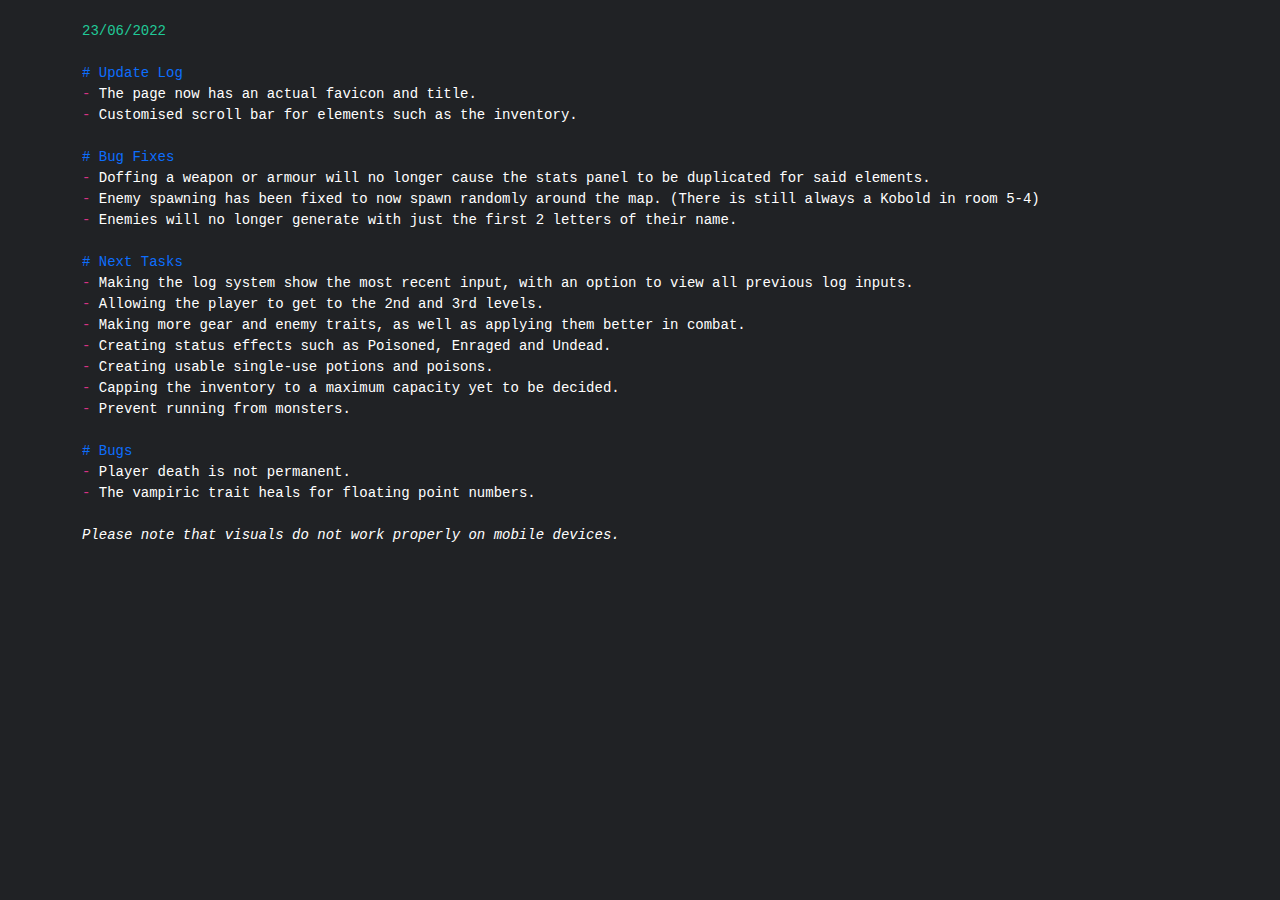
==== update-logs.html @ 74acd103 "Create update-logs.html" ====
<!doctype html>
<html lang="en">
    <head>
        <!-- Required meta tags -->
        <meta charset="utf-8">
        <meta name="viewport" content="width=device-width, initial-scale=1">

        <base href="https://narikraus.github.io/Rogue-like-RPG/" target="_blank">

        <!-- Bootstrap CSS -->
        <link href="https://cdn.jsdelivr.net/npm/bootstrap@5.0.2/dist/css/bootstrap.min.css" rel="stylesheet">
        
        <link href="assets/css/style.css" rel="stylesheet">

        <title>Rogue-Like Update Logs</title>
        <link rel="shortcut icon" href="assets/ico/Ico.ico">
    </head>
    <body>
        <main>
            <div class="container">

<!-- 23/06/2022 -->
<pre>
<code>
<span class="markdown-green">23/06/2022</span>

<span class="markdown-blue"># Update Log</span>
<span class="markdown-red">-</span> The page now has an actual favicon and title.
<span class="markdown-red">-</span> Customised scroll bar for elements such as the inventory.

<span class="markdown-blue"># Bug Fixes</span>
<span class="markdown-red">-</span> Doffing a weapon or armour will no longer cause the stats panel to be duplicated for said elements.
<span class="markdown-red">-</span> Enemy spawning has been fixed to now spawn randomly around the map. (There is still always a Kobold in room 5-4)
<span class="markdown-red">-</span> Enemies will no longer generate with just the first 2 letters of their name.

<span class="markdown-blue"># Next Tasks</span>
<span class="markdown-red">-</span> Making the log system show the most recent input, with an option to view all previous log inputs.
<span class="markdown-red">-</span> Allowing the player to get to the 2nd and 3rd levels.
<span class="markdown-red">-</span> Making more gear and enemy traits, as well as applying them better in combat.
<span class="markdown-red">-</span> Creating status effects such as Poisoned, Enraged and Undead.
<span class="markdown-red">-</span> Creating usable single-use potions and poisons.
<span class="markdown-red">-</span> Capping the inventory to a maximum capacity yet to be decided.
<span class="markdown-red">-</span> Prevent running from monsters.

<span class="markdown-blue"># Bugs</span>
<span class="markdown-red">-</span> Player death is not permanent.
<span class="markdown-red">-</span> The vampiric trait heals for floating point numbers.

<span class="markdown-italics">Please note that visuals do not work properly on mobile devices.</span>
</code>
</pre>

            </div>
        </main>

        <script src="https://cdn.jsdelivr.net/npm/bootstrap@5.0.2/dist/js/bootstrap.min.js"></script>
        <script src="https://code.jquery.com/jquery-3.6.0.min.js"></script>
    </body>
</html>
---- assets/css/style.css ----
:root {
    --name:Discord Dark;
    --background:#202225;
    --surface:#36393F;
    --onSurface:#FFFFFF;
    --separator:#72767D;
    --primary:#6D81CF;
    --onPrimary:#FFFFFF;
    --primaryVariant:#BDC8F1;
    --green:#81CE55;
    --red:#FF7E7E;
}

body {
    overflow-x: hidden;
    background-color: var(--background);
}

/* ===== Scrollbar CSS ===== */
  /* Firefox */
  * {
    scrollbar-width: auto;
    scrollbar-color: var(--surface) #00000000;
}

/* Chrome, Edge, and Safari */
*::-webkit-scrollbar {
    width: 16px;
}

*::-webkit-scrollbar-track {
    background: #00000000;
}

*::-webkit-scrollbar-thumb {
    background-color: var(--surface);
    border-radius: 10px;
    border: 3px solid var(--separator);
}

.pixel {
    height: 100px;
    width: 100px;
    border: none;
    margin: 0;
    padding: 0;
    background-color: var(--onSurface);
    text-align: center;
    line-height: 100px;
}
.pixel.middle {
    background-color: unset !important;
}
.pixel.up.active, .pixel.down.active, .pixel.left.active, .pixel.right.active {
    background-color: unset !important;
}

div, a, h2, button {
    color: var(--onSurface) !important;
}

.item-modal .info-title {
    padding: 8px;
    min-width: 100px;
    display: flex;
    align-items: center;
    font-size: 10px;
    font-weight: 700;
    letter-spacing: .3px;
    text-transform: uppercase;
    justify-content: center;
    background-color: var(--primary);
    color: var(--onPrimary);
    border-radius: 0.5em 0 0 0.5em;
}

.item-modal {
    margin: 60px 20px;
    height: calc(100vh - 120px);
    background-color: var(--surface);
}
.item-modal .info-content {
    padding: 10px 14px;
    display: flex;
    flex-direction: column;
    overflow: auto;
    max-height: 102px;
}
.info-value {
    display: flex;
    flex-wrap: wrap;
}

.inventory-item, .equipped-item, .attack-button, .close-log-button {
    padding: 8px;
    margin: 0.5em;
    min-width: 100px;
    display: flex;
    align-items: center;
    font-size: 10px;
    border-radius: 0.25rem!important;
    border-width: 0;
    text-transform: uppercase;
    justify-content: center;
}
.inventory-item[itemCatagory="Armour"], .equipped-item[itemCatagory="Armour"] {
    background-color: var(--green);
}
.inventory-item[itemCatagory="Weapon"], .equipped-item[itemCatagory="Weapon"] {
    background-color: var(--red);
}
.attack-button, .close-log-button {
    background-color: crimson;
}

.item-modal .item-wrapper {
    padding: 0 20px;
    height: 100%;
    display: flex;
    flex-direction: column;
    flex-grow: 1;
}

.border-shadow {
    padding: 24px;
    border-radius: 6px;
    box-shadow: 2px 2px 4px 2px rgba(0,0,0,.14);
}

#infoLog span {
    width: 100%;
}

.item-modal .info-box {
    padding: 0;
    min-height: 61px;
    display: flex;
    overflow: hidden;
}
.item-modal .info-box:first-child {
    margin-top: 4px;
}
.item-modal .info-box:not(:last-child) {
    margin-bottom: 16px;
}

.tip-info {
    border: var(--separator) 1px dotted;
    padding: 5px 20px 5px 5px;
    display: block;
    z-index: 100;
    background: var(--surface) no-repeat 100% 5%;
    color: var(--onSurface);
    left: 0px;
    margin-top: 1.5em!important;
    margin: 0.5em;
    width: 250px;
    position: absolute;
    top: 10px;
    text-decoration: none;
}

.update-container {
    background-color: rgba(0,0,0,0.75);
    height: 100vh;
    width: 100vw;
    position: fixed;
    top: 0;
    display: flex;
    justify-content: center;
    align-items: center;
}

.update-log {
    background-color: var(--surface);
    width: 60vw;
    max-height: 60vh;
    border-radius: 2em;
    border: double 3px var(--separator);
    display: flex;
    flex-direction: column;
    padding: 1em;
}

span.markdown-red {
    color: var(--bs-pink);
}
span.markdown-blue {
    color: var(--bs-blue);
}
span.markdown-green {
    color: var(--bs-teal);
}
span.markdown-italics {
    font-style: italic;
}
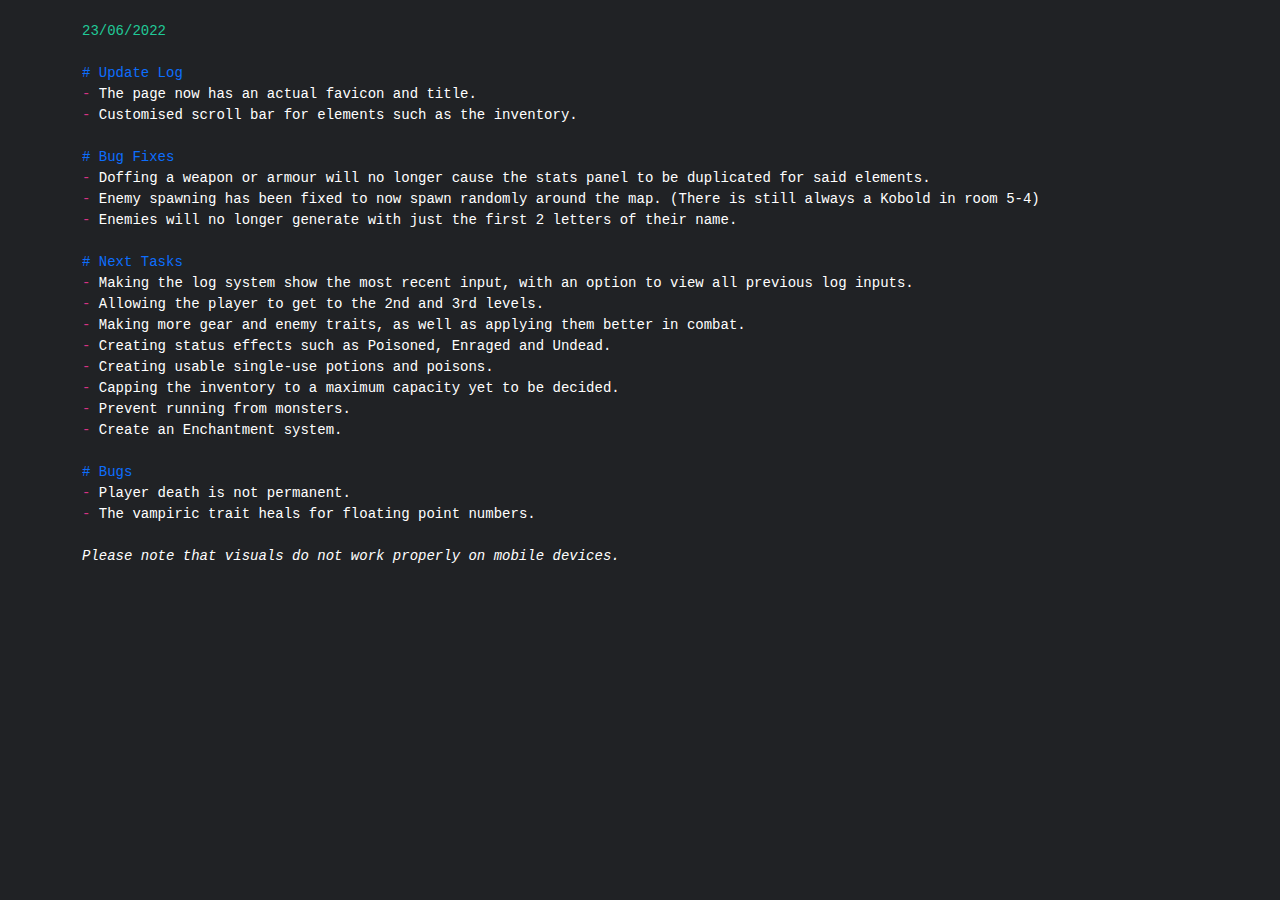
==== commit 5b7fa5fe: "Update update-logs.html" ====
--- a/update-logs.html
+++ b/update-logs.html
@@ -41,6 +41,7 @@
 <span class="markdown-red">-</span> Creating usable single-use potions and poisons.
 <span class="markdown-red">-</span> Capping the inventory to a maximum capacity yet to be decided.
 <span class="markdown-red">-</span> Prevent running from monsters.
+<span class="markdown-red">-</span> Create an Enchantment system.
 
 <span class="markdown-blue"># Bugs</span>
 <span class="markdown-red">-</span> Player death is not permanent.
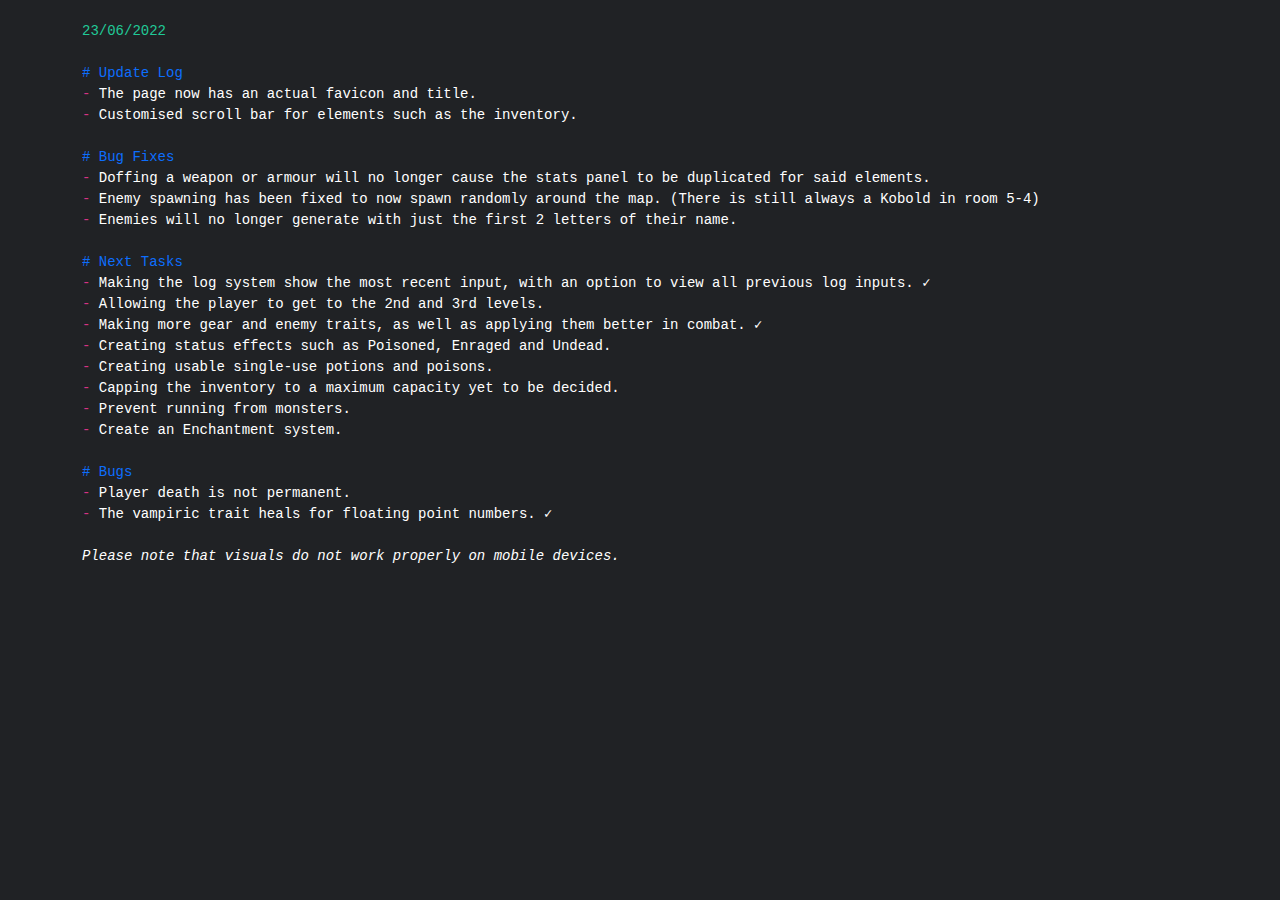
==== commit 042aa139: "Update update-logs.html" ====
--- a/update-logs.html
+++ b/update-logs.html
@@ -34,9 +34,9 @@
 <span class="markdown-red">-</span> Enemies will no longer generate with just the first 2 letters of their name.
 
 <span class="markdown-blue"># Next Tasks</span>
-<span class="markdown-red">-</span> Making the log system show the most recent input, with an option to view all previous log inputs.
+<span class="markdown-red">-</span> Making the log system show the most recent input, with an option to view all previous log inputs. ✓
 <span class="markdown-red">-</span> Allowing the player to get to the 2nd and 3rd levels.
-<span class="markdown-red">-</span> Making more gear and enemy traits, as well as applying them better in combat.
+<span class="markdown-red">-</span> Making more gear and enemy traits, as well as applying them better in combat. ✓
 <span class="markdown-red">-</span> Creating status effects such as Poisoned, Enraged and Undead.
 <span class="markdown-red">-</span> Creating usable single-use potions and poisons.
 <span class="markdown-red">-</span> Capping the inventory to a maximum capacity yet to be decided.
@@ -45,7 +45,7 @@
 
 <span class="markdown-blue"># Bugs</span>
 <span class="markdown-red">-</span> Player death is not permanent.
-<span class="markdown-red">-</span> The vampiric trait heals for floating point numbers.
+<span class="markdown-red">-</span> The vampiric trait heals for floating point numbers. ✓
 
 <span class="markdown-italics">Please note that visuals do not work properly on mobile devices.</span>
 </code>
--- a/assets/css/style.css
+++ b/assets/css/style.css
@@ -71,6 +71,7 @@
     justify-content: center;
     background-color: var(--primary);
     color: var(--onPrimary);
+    border: none;
     border-radius: 0.5em 0 0 0.5em;
 }
 
@@ -160,7 +161,7 @@
     text-decoration: none;
 }
 
-.update-container {
+.update-container, .adventure-container {
     background-color: rgba(0,0,0,0.75);
     height: 100vh;
     width: 100vw;
@@ -171,15 +172,16 @@
     align-items: center;
 }
 
-.update-log {
+.update-log, .adventure-log {
     background-color: var(--surface);
     width: 60vw;
     max-height: 60vh;
-    border-radius: 2em;
-    border: double 3px var(--separator);
+    border-radius: 0.25rem;
+    border: solid 3px var(--separator);
     display: flex;
     flex-direction: column;
     padding: 1em;
+    overflow-y: auto;
 }
 
 span.markdown-red {
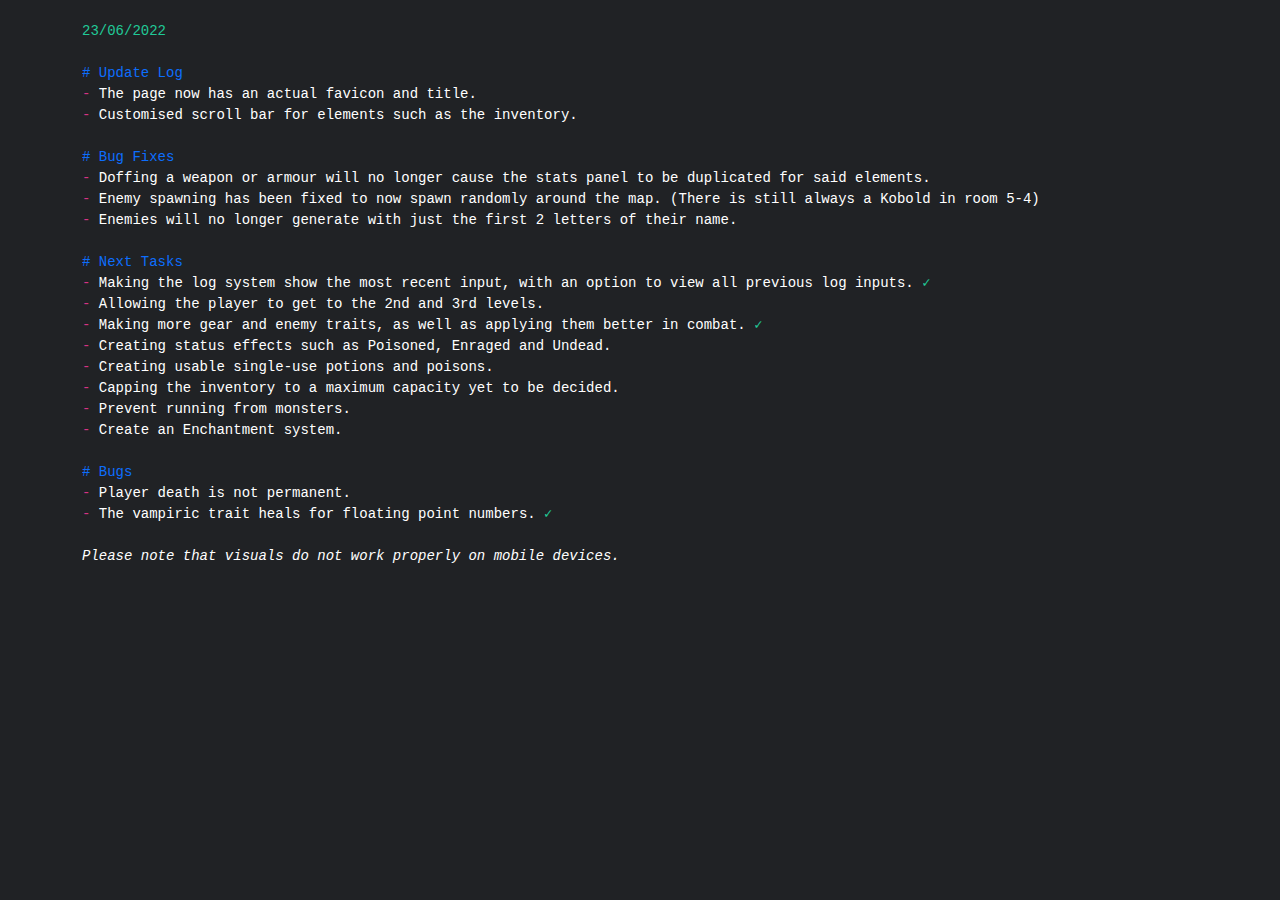
==== commit edbaaede: "Update update-logs.html" ====
--- a/update-logs.html
+++ b/update-logs.html
@@ -34,9 +34,9 @@
 <span class="markdown-red">-</span> Enemies will no longer generate with just the first 2 letters of their name.
 
 <span class="markdown-blue"># Next Tasks</span>
-<span class="markdown-red">-</span> Making the log system show the most recent input, with an option to view all previous log inputs. ✓
+<span class="markdown-red">-</span> Making the log system show the most recent input, with an option to view all previous log inputs. <span class="markdown-green">✓</span>
 <span class="markdown-red">-</span> Allowing the player to get to the 2nd and 3rd levels.
-<span class="markdown-red">-</span> Making more gear and enemy traits, as well as applying them better in combat. ✓
+<span class="markdown-red">-</span> Making more gear and enemy traits, as well as applying them better in combat. <span class="markdown-green">✓</span>
 <span class="markdown-red">-</span> Creating status effects such as Poisoned, Enraged and Undead.
 <span class="markdown-red">-</span> Creating usable single-use potions and poisons.
 <span class="markdown-red">-</span> Capping the inventory to a maximum capacity yet to be decided.
@@ -45,7 +45,7 @@
 
 <span class="markdown-blue"># Bugs</span>
 <span class="markdown-red">-</span> Player death is not permanent.
-<span class="markdown-red">-</span> The vampiric trait heals for floating point numbers. ✓
+<span class="markdown-red">-</span> The vampiric trait heals for floating point numbers. <span class="markdown-green">✓</span>
 
 <span class="markdown-italics">Please note that visuals do not work properly on mobile devices.</span>
 </code>
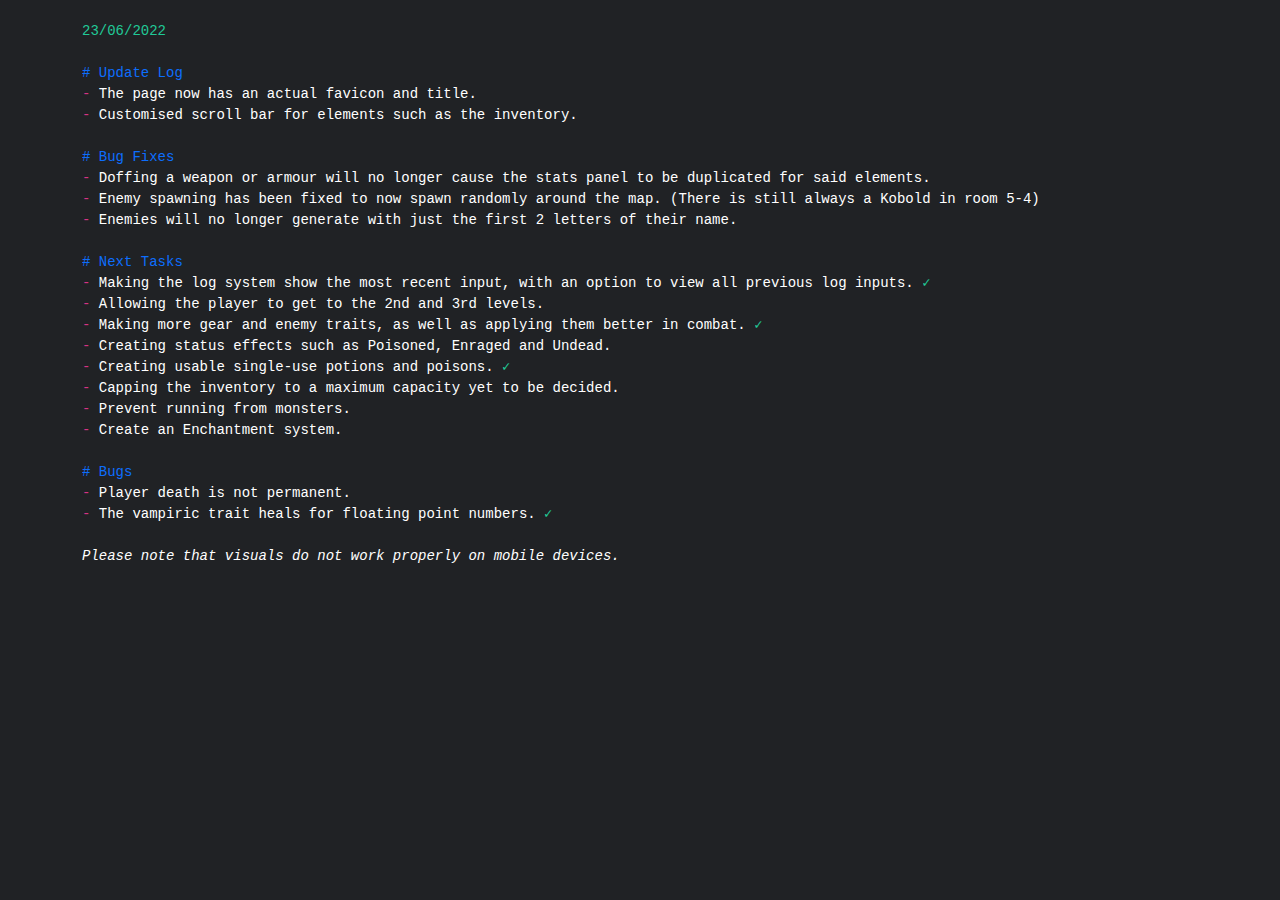
==== commit 1fa73030: "Update update-logs.html" ====
--- a/update-logs.html
+++ b/update-logs.html
@@ -38,7 +38,7 @@
 <span class="markdown-red">-</span> Allowing the player to get to the 2nd and 3rd levels.
 <span class="markdown-red">-</span> Making more gear and enemy traits, as well as applying them better in combat. <span class="markdown-green">✓</span>
 <span class="markdown-red">-</span> Creating status effects such as Poisoned, Enraged and Undead.
-<span class="markdown-red">-</span> Creating usable single-use potions and poisons.
+<span class="markdown-red">-</span> Creating usable single-use potions and poisons. <span class="markdown-green">✓</span>
 <span class="markdown-red">-</span> Capping the inventory to a maximum capacity yet to be decided.
 <span class="markdown-red">-</span> Prevent running from monsters.
 <span class="markdown-red">-</span> Create an Enchantment system.
--- a/assets/css/style.css
+++ b/assets/css/style.css
@@ -9,6 +9,7 @@
     --primaryVariant:#BDC8F1;
     --green:#81CE55;
     --red:#FF7E7E;
+    --purple:#957DAD
 }
 
 body {
@@ -109,6 +110,9 @@
 }
 .inventory-item[itemCatagory="Weapon"], .equipped-item[itemCatagory="Weapon"] {
     background-color: var(--red);
+}
+.inventory-item[itemCatagory="Potion"] {
+    background-color: var(--purple);
 }
 .attack-button, .close-log-button {
     background-color: crimson;
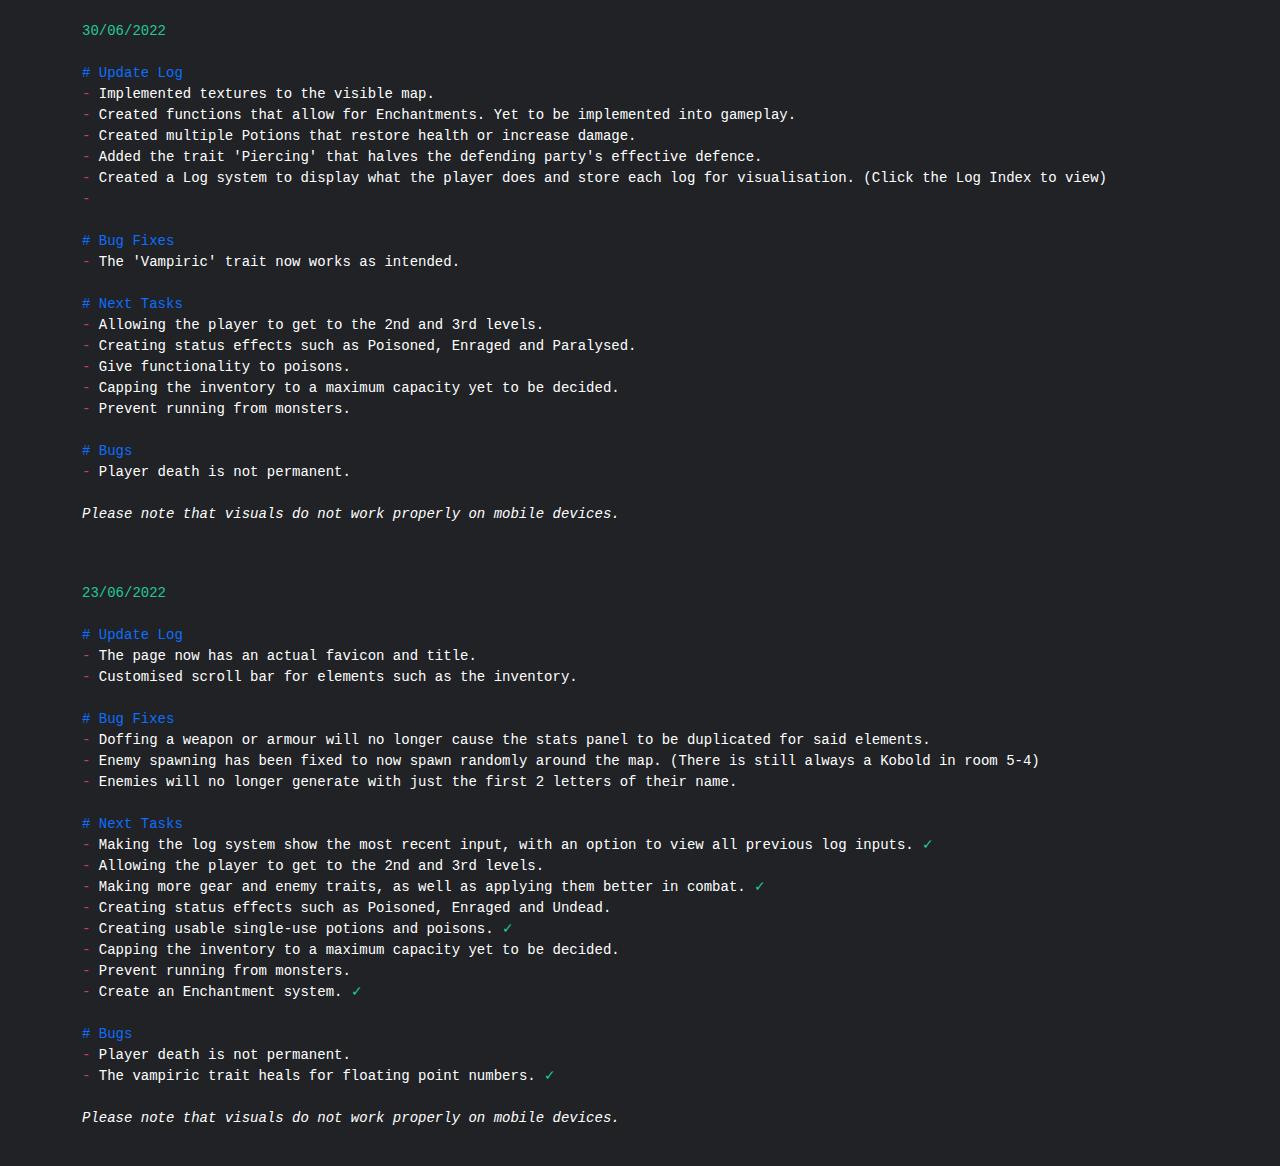
==== commit 02fd1c02: "Update update-logs.html" ====
--- a/update-logs.html
+++ b/update-logs.html
@@ -18,6 +18,36 @@
     <body>
         <main>
             <div class="container">
+
+<!-- 30/06/2022 -->
+<pre>
+<code>
+<span class="markdown-green">30/06/2022</span>
+
+<span class="markdown-blue"># Update Log</span>
+<span class="markdown-red">-</span> Implemented textures to the visible map.
+<span class="markdown-red">-</span> Created functions that allow for Enchantments. Yet to be implemented into gameplay.
+<span class="markdown-red">-</span> Created multiple Potions that restore health or increase damage.
+<span class="markdown-red">-</span> Added the trait 'Piercing' that halves the defending party's effective defence.
+<span class="markdown-red">-</span> Created a Log system to display what the player does and store each log for visualisation. (Click the Log Index to view)
+<span class="markdown-red">-</span> 
+
+<span class="markdown-blue"># Bug Fixes</span>
+<span class="markdown-red">-</span> The 'Vampiric' trait now works as intended. 
+
+<span class="markdown-blue"># Next Tasks</span>
+<span class="markdown-red">-</span> Allowing the player to get to the 2nd and 3rd levels.
+<span class="markdown-red">-</span> Creating status effects such as Poisoned, Enraged and Paralysed.
+<span class="markdown-red">-</span> Give functionality to poisons.
+<span class="markdown-red">-</span> Capping the inventory to a maximum capacity yet to be decided.
+<span class="markdown-red">-</span> Prevent running from monsters.
+
+<span class="markdown-blue"># Bugs</span>
+<span class="markdown-red">-</span> Player death is not permanent.
+
+<span class="markdown-italics">Please note that visuals do not work properly on mobile devices.</span>
+</code>
+</pre>
 
 <!-- 23/06/2022 -->
 <pre>
@@ -41,7 +71,7 @@
 <span class="markdown-red">-</span> Creating usable single-use potions and poisons. <span class="markdown-green">✓</span>
 <span class="markdown-red">-</span> Capping the inventory to a maximum capacity yet to be decided.
 <span class="markdown-red">-</span> Prevent running from monsters.
-<span class="markdown-red">-</span> Create an Enchantment system.
+<span class="markdown-red">-</span> Create an Enchantment system. <span class="markdown-green">✓</span>
 
 <span class="markdown-blue"># Bugs</span>
 <span class="markdown-red">-</span> Player death is not permanent.
--- a/assets/css/style.css
+++ b/assets/css/style.css
@@ -45,15 +45,18 @@
     border: none;
     margin: 0;
     padding: 0;
-    background-color: var(--onSurface);
     text-align: center;
     line-height: 100px;
-}
-.pixel.middle {
-    background-color: unset !important;
+    background-color: unset;
+    background-size: cover;
+    background-position: center;
+    background-repeat: no-repeat;
+}
+.pixel.up, .pixel.down, .pixel.left, .pixel.right {
+    color: #0000 !important;
 }
 .pixel.up.active, .pixel.down.active, .pixel.left.active, .pixel.right.active {
-    background-color: unset !important;
+    color: var(--onSurface) !important;
 }
 
 div, a, h2, button {
@@ -91,8 +94,12 @@
 .info-value {
     display: flex;
     flex-wrap: wrap;
-}
-
+    margin: auto;
+}
+
+/* █ █ █ █ █ █ █ █ █ █ █ █ █ █ █ █ █ █ █ █ █ █ █ █ █ █ █ █ █ █ █ █ █ █ █ █ █ █ █ █ █ █ █ █ █ █ █ █ █ █ █ █ █ █ █ █ █ █ █ █ █ █ █ █ █ █ █ █ █ █ █ █ █ █ █ █ █ █ █ █ █ █ █ █ █ █ █ █ */
+/*  Item Buttons █ █ █ █ █ █ █ █ █ █ █ █ █ █ █ █ █ █ █ █ █ █ █ █ █ █ █ █ █ █ █ █ █ █ █ █ █ █ █ █ █ █ █ █ █ █ █ █ █ █ █ █ █ █ █ █ █ █ █ █ █ █ █ █ █ █ █ █ █ █ █ █ █ █ █ █ █ █ █ █ █ */
+/* █ █ █ █ █ █ █ █ █ █ █ █ █ █ █ █ █ █ █ █ █ █ █ █ █ █ █ █ █ █ █ █ █ █ █ █ █ █ █ █ █ █ █ █ █ █ █ █ █ █ █ █ █ █ █ █ █ █ █ █ █ █ █ █ █ █ █ █ █ █ █ █ █ █ █ █ █ █ █ █ █ █ █ █ █ █ █ █ */
 .inventory-item, .equipped-item, .attack-button, .close-log-button {
     padding: 8px;
     margin: 0.5em;
@@ -111,7 +118,7 @@
 .inventory-item[itemCatagory="Weapon"], .equipped-item[itemCatagory="Weapon"] {
     background-color: var(--red);
 }
-.inventory-item[itemCatagory="Potion"] {
+.inventory-item[itemCatagory="Potion"], .inventory-item[itemCatagory="Poison"] {
     background-color: var(--purple);
 }
 .attack-button, .close-log-button {
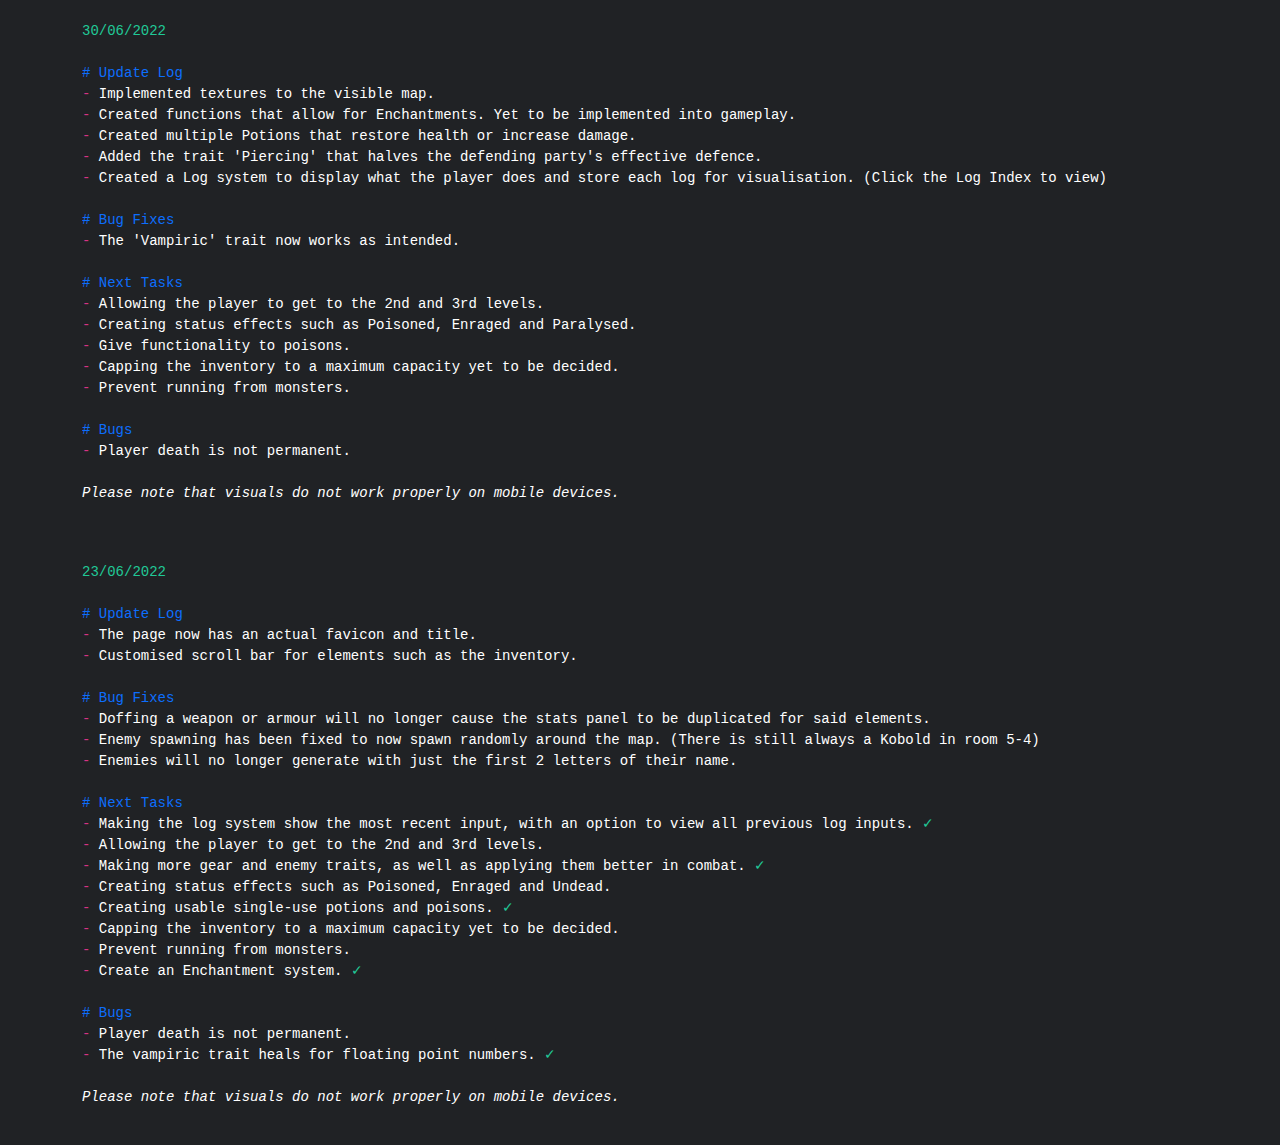
==== commit f636c7f2: "Update update-logs.html" ====
--- a/update-logs.html
+++ b/update-logs.html
@@ -30,7 +30,6 @@
 <span class="markdown-red">-</span> Created multiple Potions that restore health or increase damage.
 <span class="markdown-red">-</span> Added the trait 'Piercing' that halves the defending party's effective defence.
 <span class="markdown-red">-</span> Created a Log system to display what the player does and store each log for visualisation. (Click the Log Index to view)
-<span class="markdown-red">-</span> 
 
 <span class="markdown-blue"># Bug Fixes</span>
 <span class="markdown-red">-</span> The 'Vampiric' trait now works as intended. 
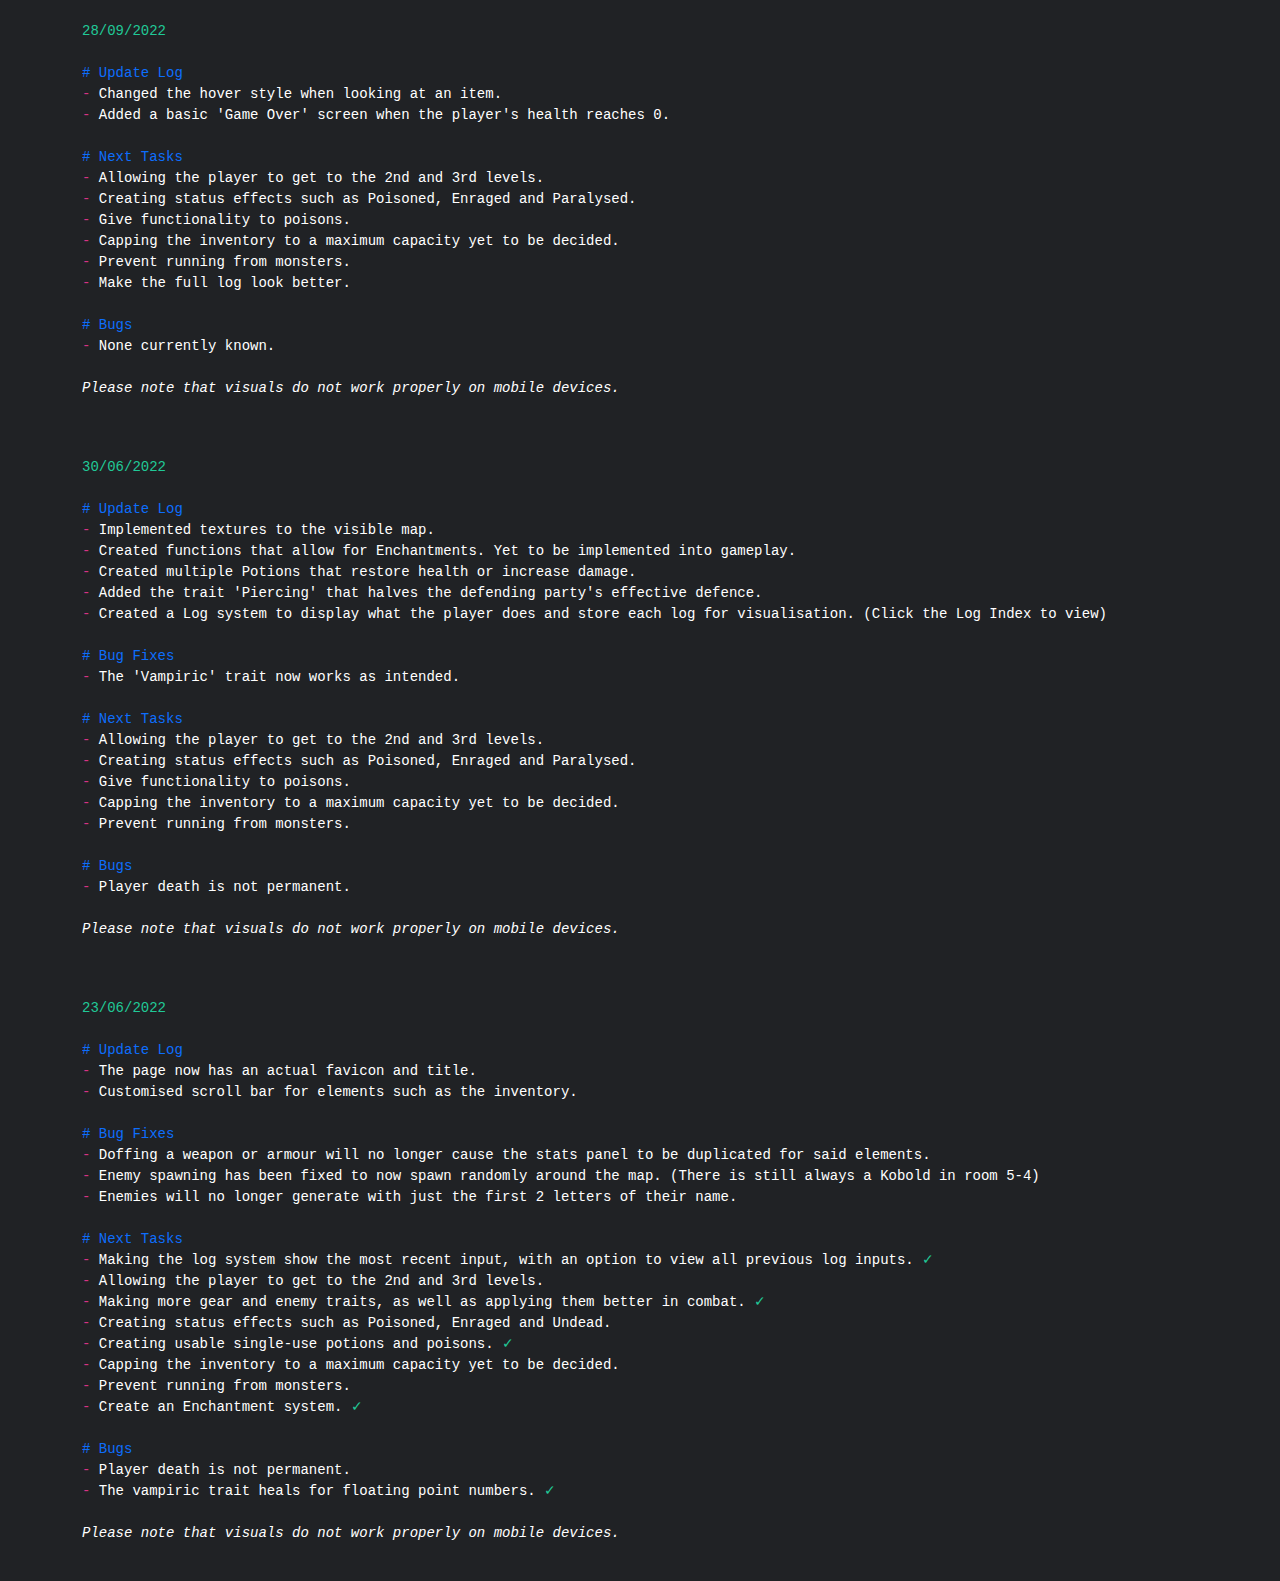
==== commit 4930dc73: "Minor Update" ====
--- a/update-logs.html
+++ b/update-logs.html
@@ -18,6 +18,30 @@
     <body>
         <main>
             <div class="container">
+
+<!-- 28/09/2022 -->
+<pre>
+<code>
+<span class="markdown-green">28/09/2022</span>
+
+<span class="markdown-blue"># Update Log</span>
+<span class="markdown-red">-</span> Changed the hover style when looking at an item.
+<span class="markdown-red">-</span> Added a basic 'Game Over' screen when the player's health reaches 0.
+
+<span class="markdown-blue"># Next Tasks</span>
+<span class="markdown-red">-</span> Allowing the player to get to the 2nd and 3rd levels.
+<span class="markdown-red">-</span> Creating status effects such as Poisoned, Enraged and Paralysed.
+<span class="markdown-red">-</span> Give functionality to poisons.
+<span class="markdown-red">-</span> Capping the inventory to a maximum capacity yet to be decided.
+<span class="markdown-red">-</span> Prevent running from monsters.
+<span class="markdown-red">-</span> Make the full log look better.
+
+<span class="markdown-blue"># Bugs</span>
+<span class="markdown-red">-</span> None currently known.
+
+<span class="markdown-italics">Please note that visuals do not work properly on mobile devices.</span>
+</code>
+</pre>
 
 <!-- 30/06/2022 -->
 <pre>
